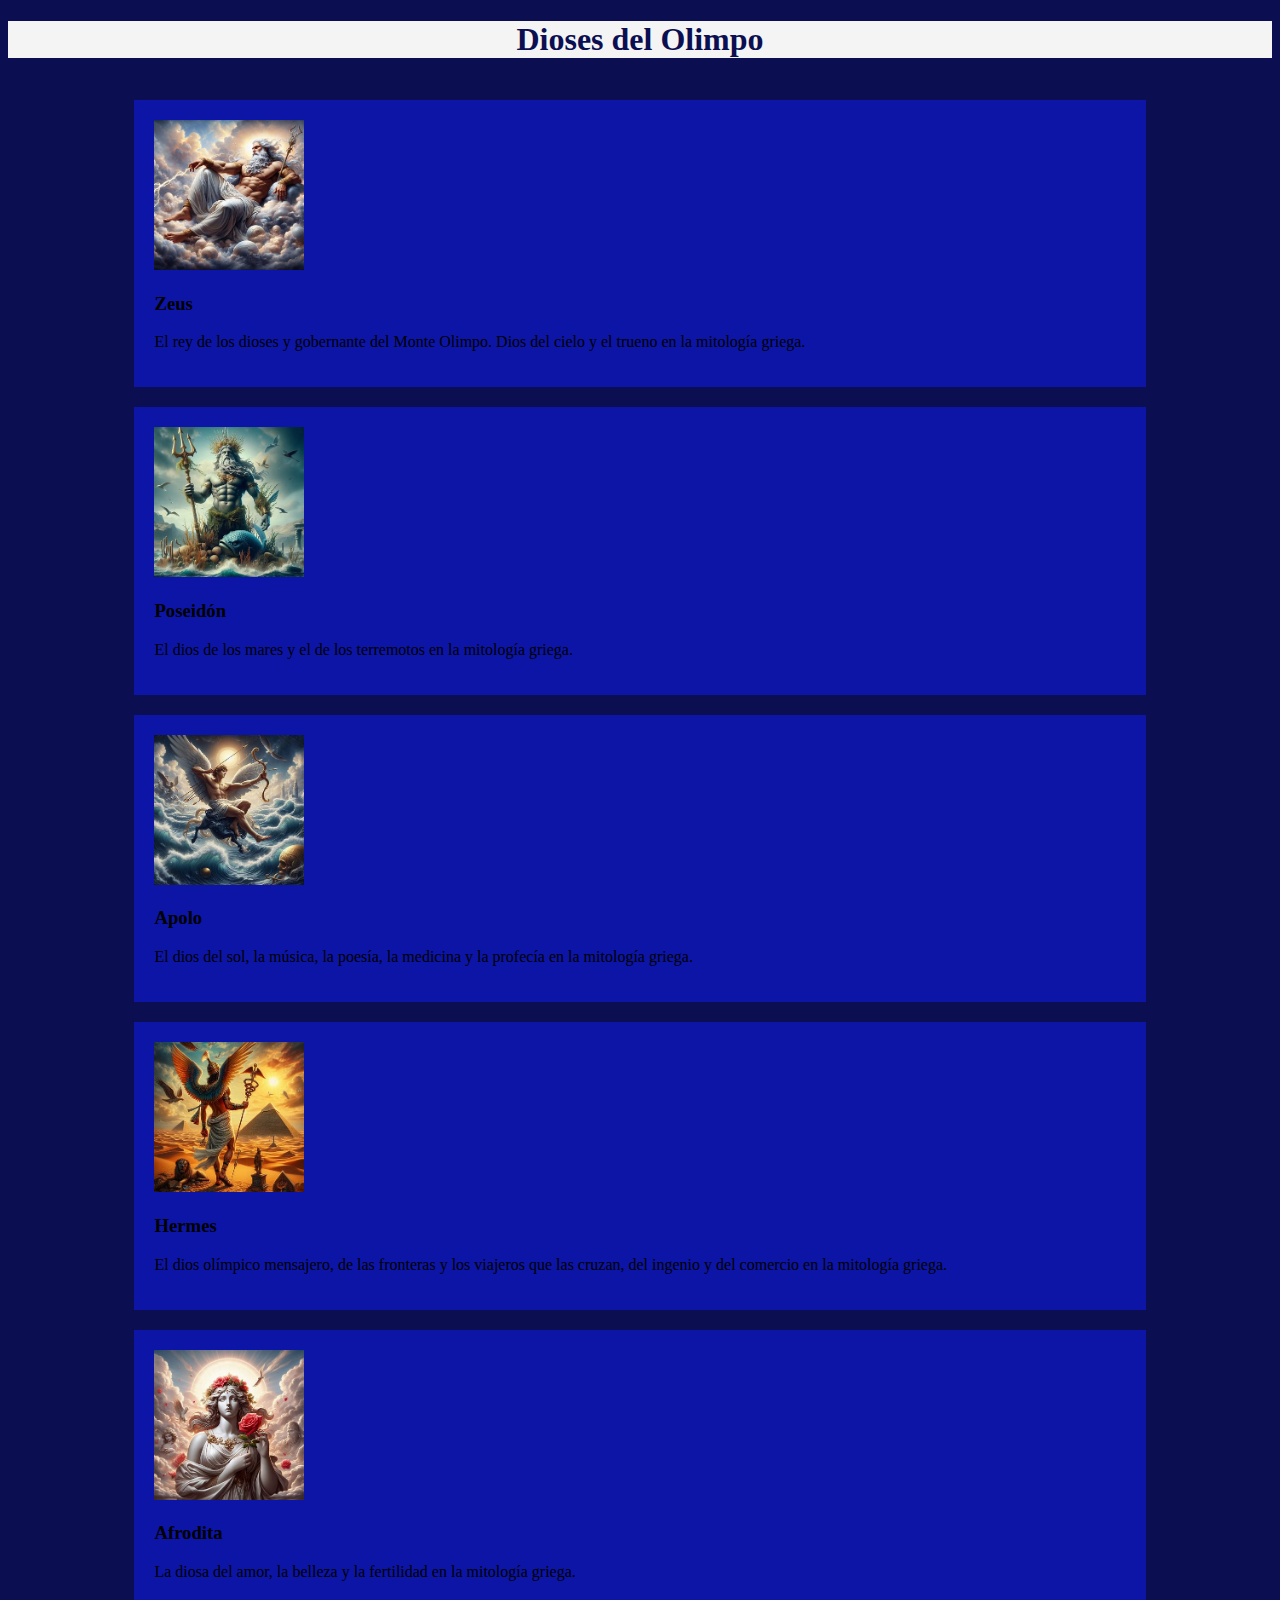
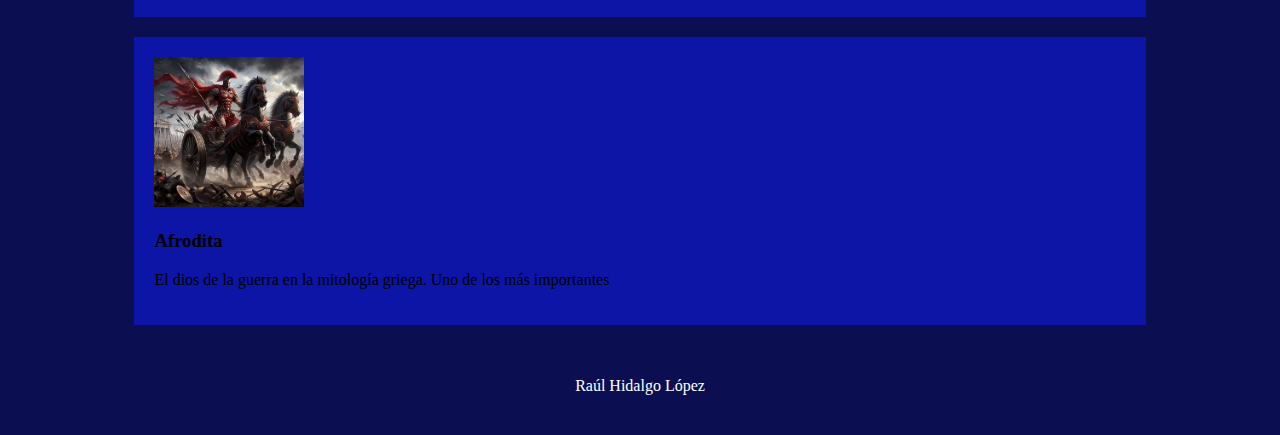
==== index.html @ 243a0a06 "Update index.html" ====
<!DOCTYPE html>
			
<head>
<meta charset="UTF-8">
<link rel="stylesheet" type='text/css' href="css/estilos.css">
<link rel='icon' type='img/png' href='figuras/logo_moliere.png'>

<title>Dioses del Olimpo</title>

</head>
<body>

<div class="header">
  <h1>Dioses del Olimpo</h1>
</div>

<div class="container">
	
  <!-- Tarjeta para Zeus -->
  <div class="card">
    <img src="figuras/zeus.jpg">
    <h3>Zeus</h3>
    <p>El rey de los dioses y gobernante del Monte Olimpo. Dios del cielo y el trueno en la mitología griega.</p>
  </div>
  
  <!-- Tarjeta para Poseidón -->
  <div class="card">
    <img src="figuras/poseidon.jpg" >
    <h3>Poseidón</h3>
    <p>El dios de los mares y el de los terremotos en la mitología griega.</p>
  </div>
  
   <!-- Tarjeta para Apolo -->
  <div class="card">
    <img src="figuras/apolo.jpg" >
    <h3>Apolo</h3>
    <p>El dios del sol, la música, la poesía, la medicina y la profecía en la mitología griega.</p>
  </div>

    <!-- Tarjeta para Hermes -->
  <div class="card">
    <img src="figuras/hermes.jpg" >
    <h3>Hermes</h3>
    <p>El dios olímpico mensajero, de las fronteras y los viajeros que las cruzan, del ingenio y del comercio en la mitología griega.</p>
  </div>
	
    <!-- Tarjeta para Afrodita -->
  <div class="card">
    <img src="figuras/afrodita.jpg" >
    <h3>Afrodita</h3>
    <p>La diosa del amor, la belleza y la fertilidad en la mitología griega.</p>
  </div>

    <!-- Tarjeta para Ares -->
  <div class="card">
    <img src="figuras/ares.jpg" >
    <h3>Afrodita</h3>
    <p>El dios de la guerra en la mitología griega. Uno de los más importantes</p>
  </div>

	
<div class="footer">
  <p>Raúl Hidalgo López</p>
</div>

</body>
</html>
---- css/estilos.css ----
body {
  background-color: #0b0f52;
}

.header { background-color: #f4f4f4; color: #0b0f52; text-align: center;}

.container { width: 80%; margin: auto; overflow: hidden; }

.card { background: #0D15A6; padding: 20px; margin-top: 20px; }

.card img { width: width:200px; height:150px; }

.footer { background-color: #0b0f52; color: white; text-align: center; padding: 1em; margin-top: 20px; }
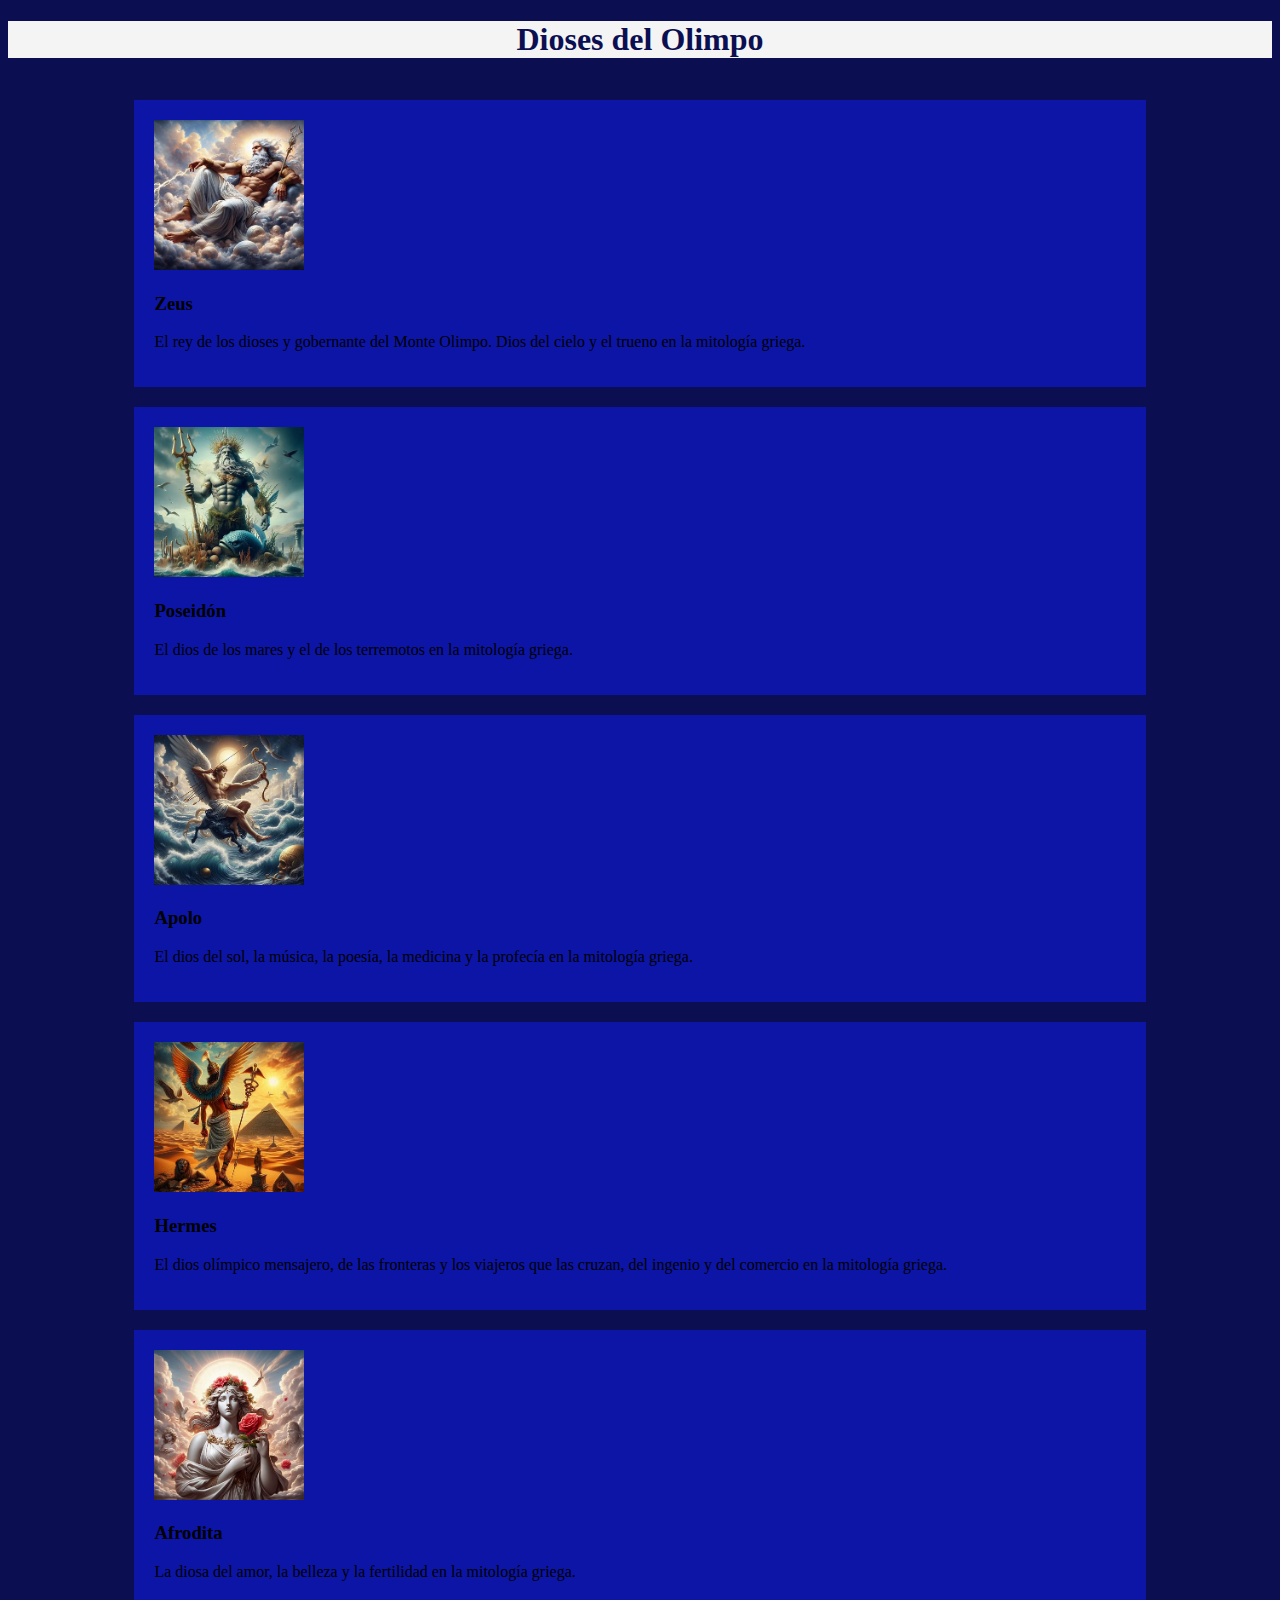
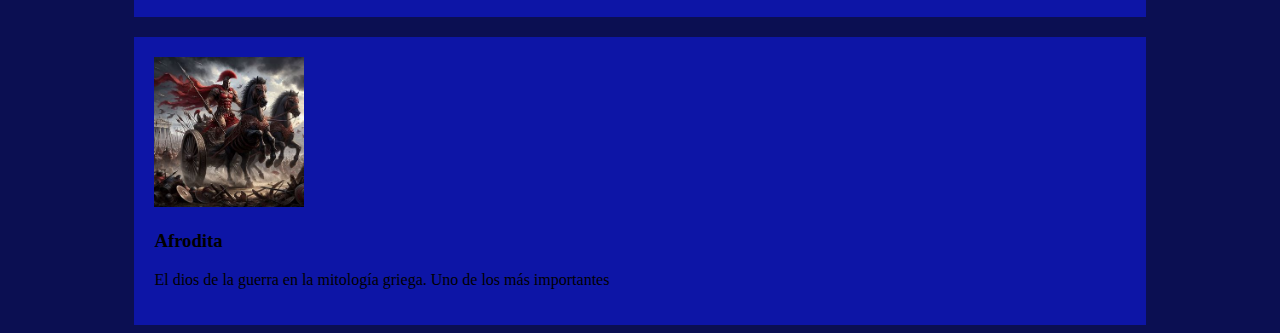
==== commit 28f12a9b: "Update index.html" ====
--- a/index.html
+++ b/index.html
@@ -59,9 +59,6 @@
   </div>
 
 	
-<div class="footer">
-  <p>Raúl Hidalgo López</p>
-</div>
 
 </body>
 </html>
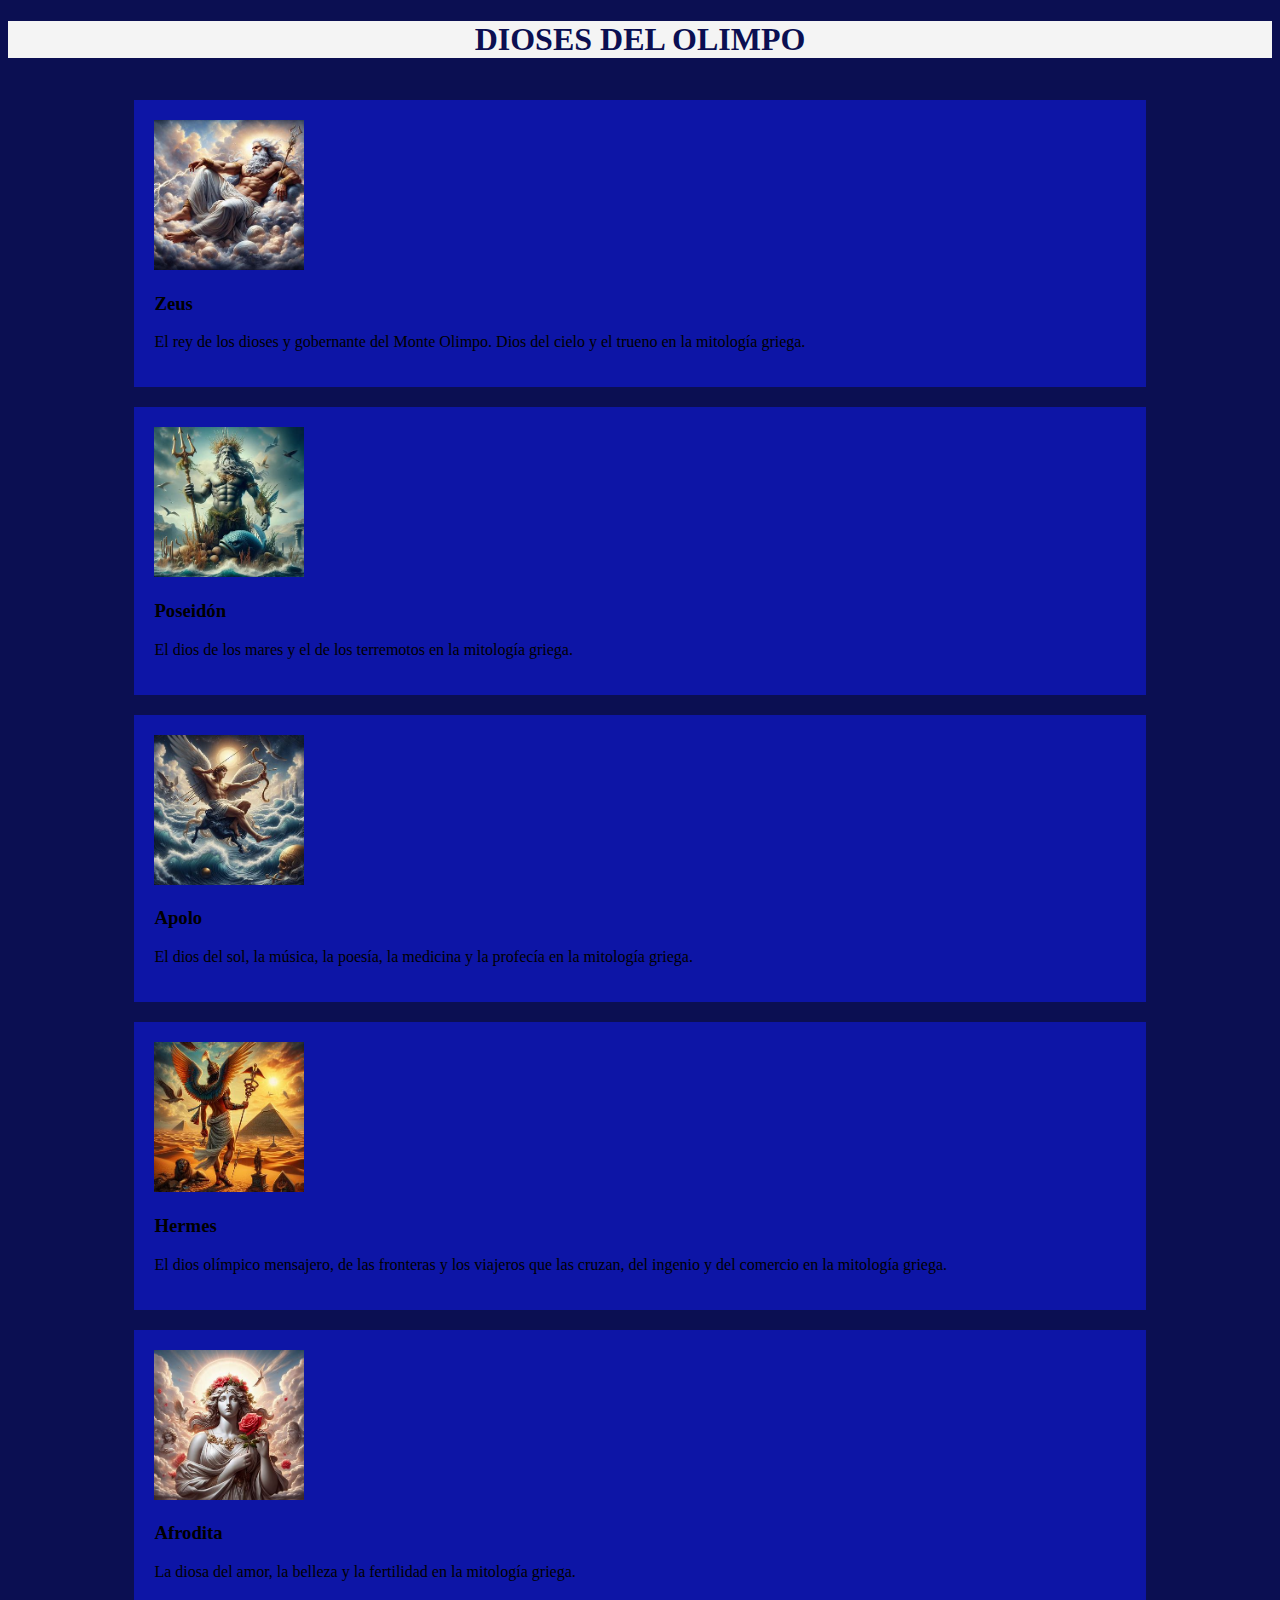
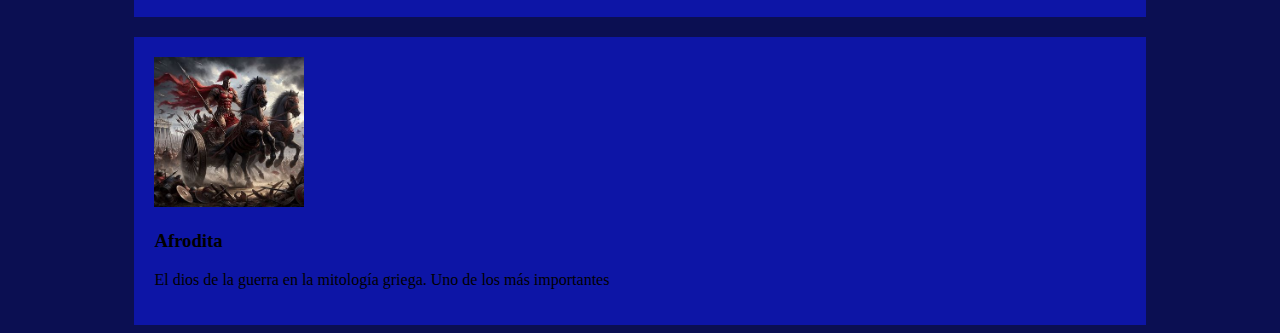
==== commit c180e2eb: "Update index.html" ====
--- a/index.html
+++ b/index.html
@@ -11,7 +11,7 @@
 <body>
 
 <div class="header">
-  <h1>Dioses del Olimpo</h1>
+  <h1>DIOSES DEL OLIMPO</h1>
 </div>
 
 <div class="container">
--- a/css/estilos.css
+++ b/css/estilos.css
@@ -9,5 +9,3 @@
 .card { background: #0D15A6; padding: 20px; margin-top: 20px; }
 
 .card img { width: width:200px; height:150px; }
-
-.footer { background-color: #0b0f52; color: white; text-align: center; padding: 1em; margin-top: 20px; }
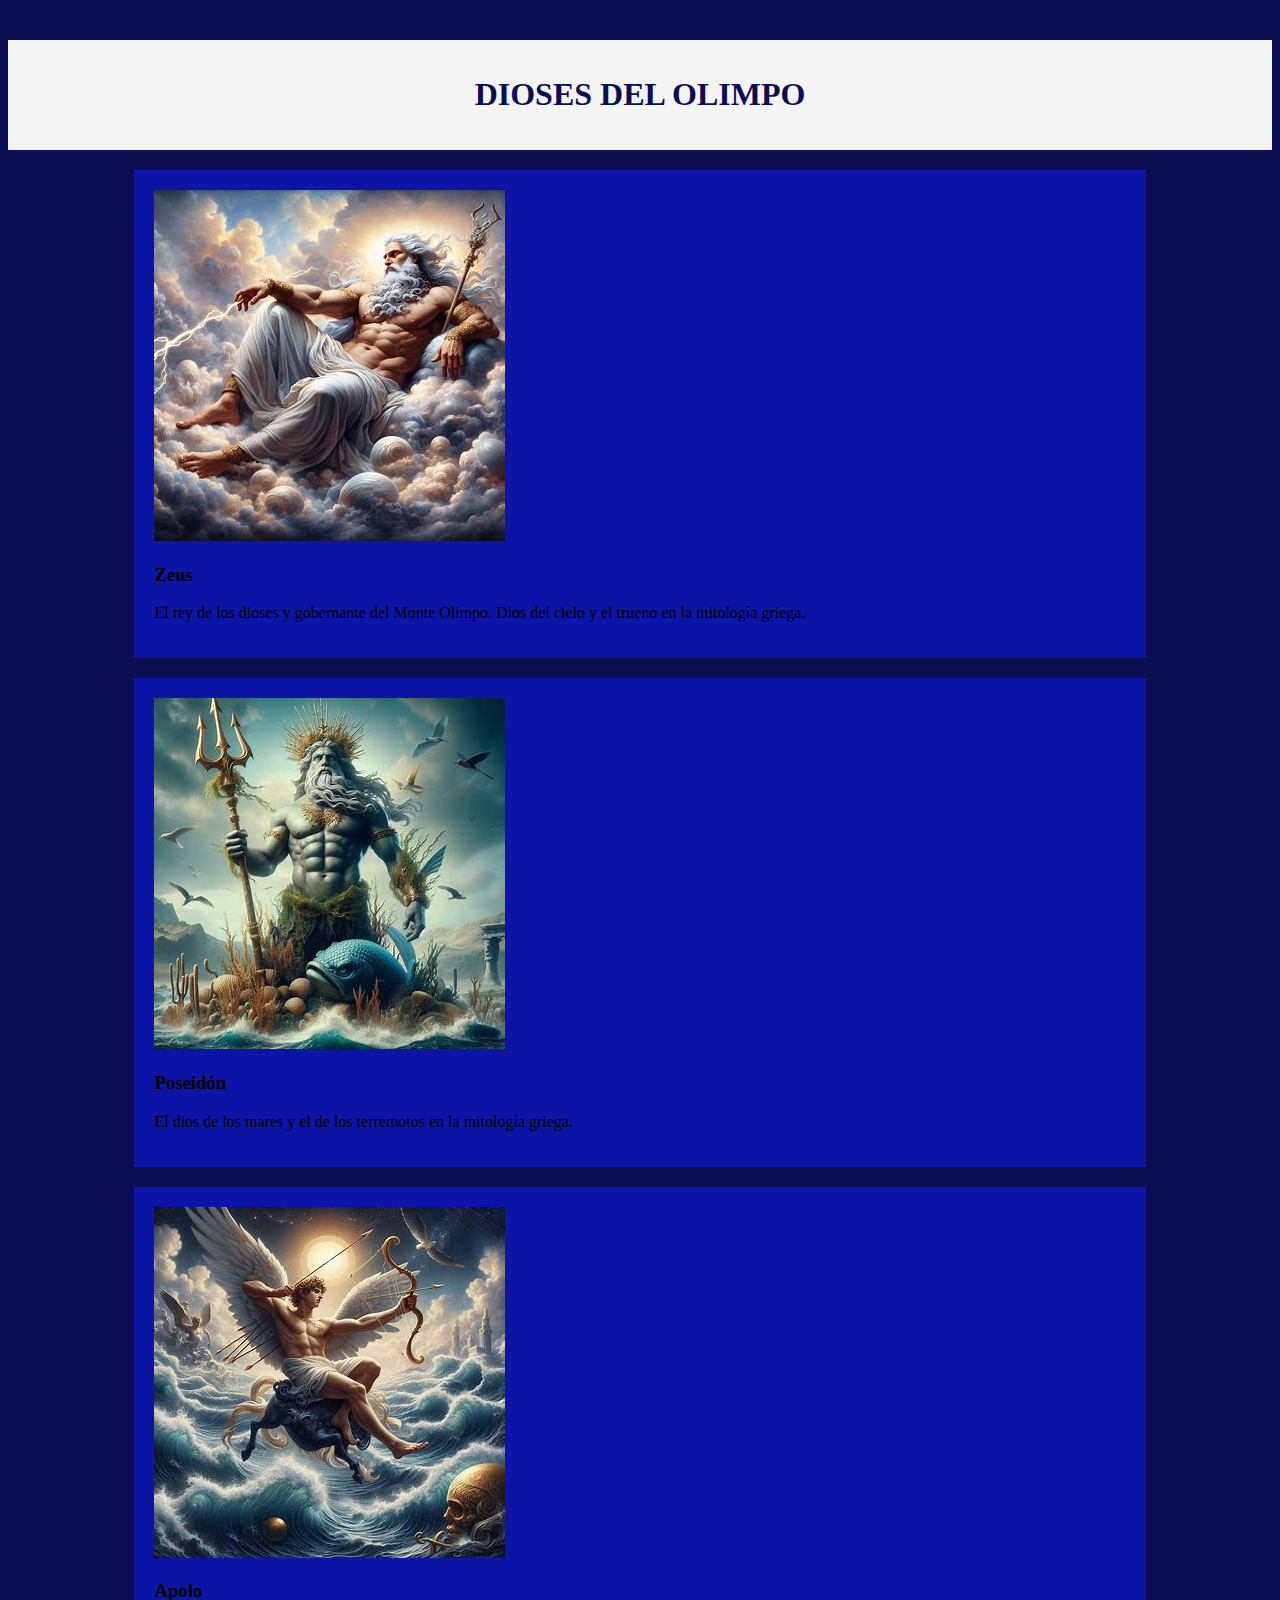
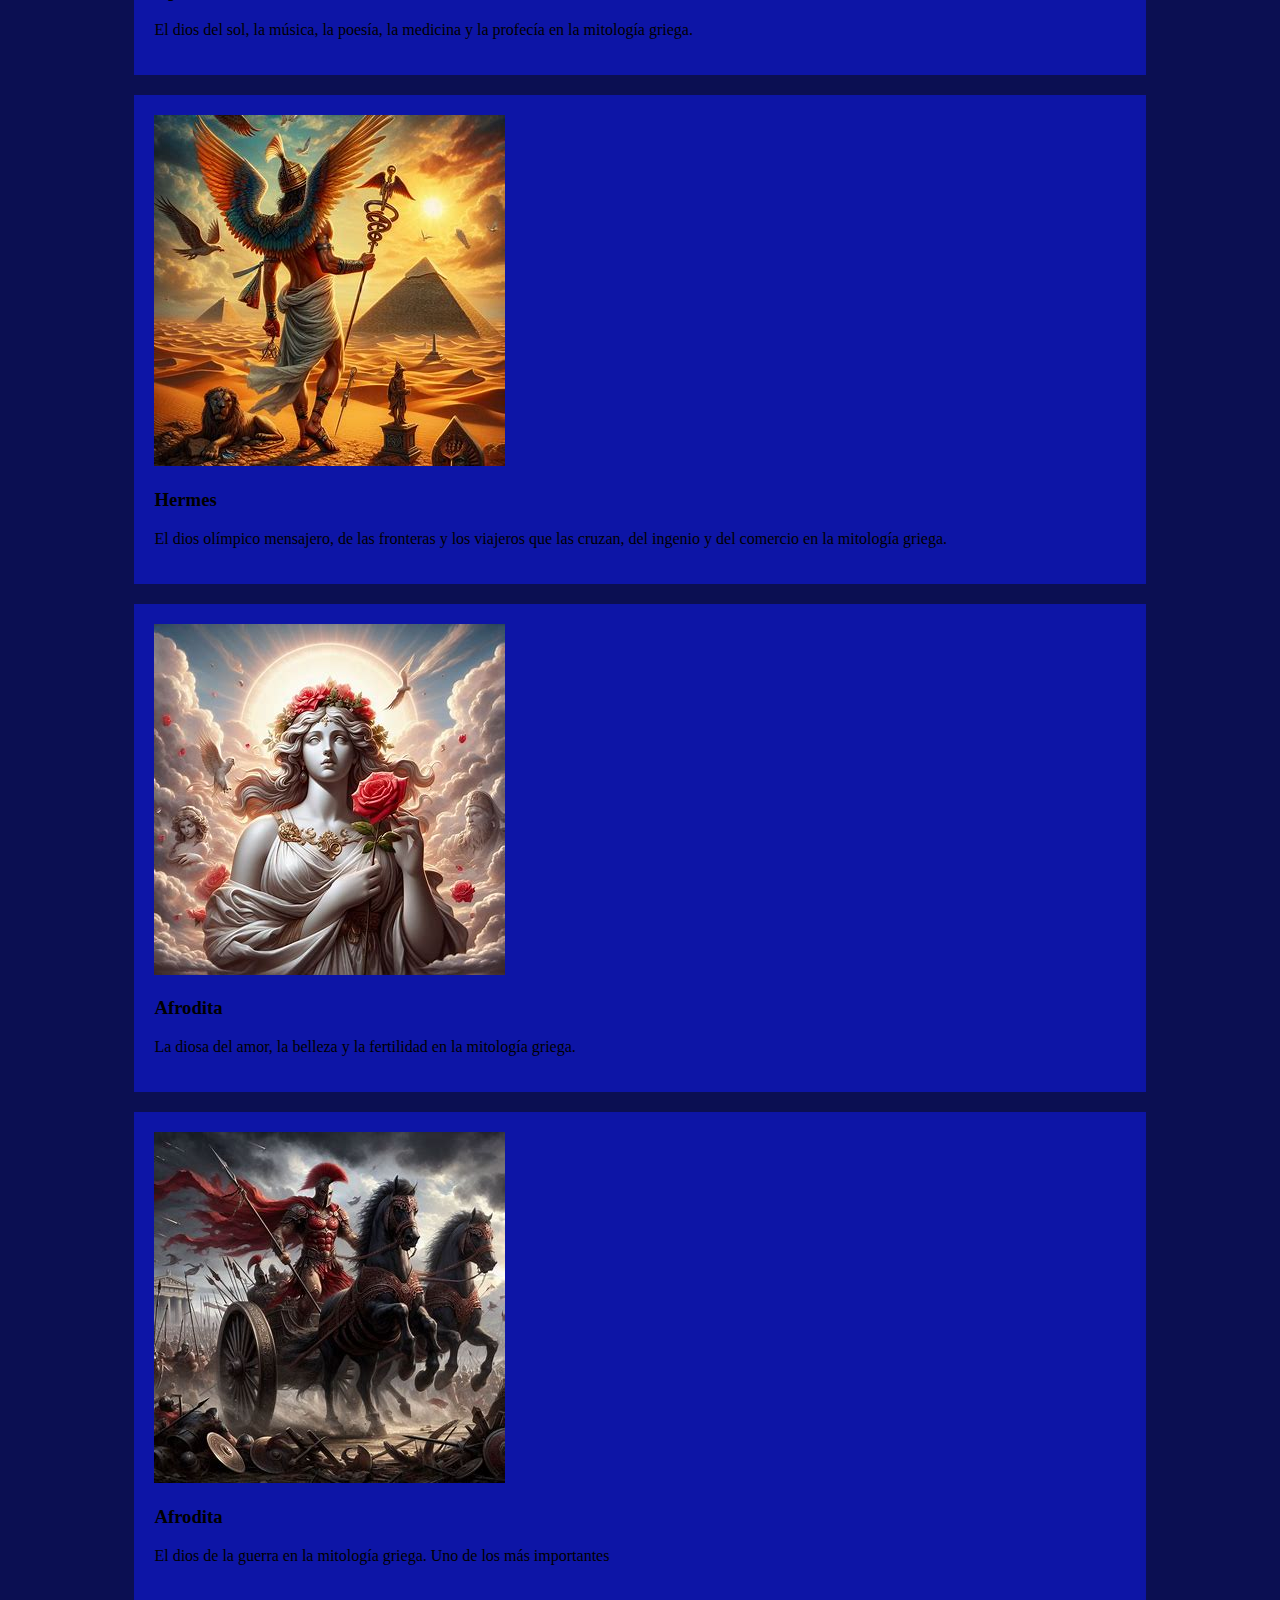
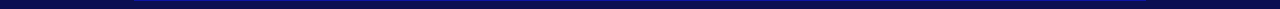
==== commit 6da9a953: "Update index.html" ====
--- a/index.html
+++ b/index.html
@@ -18,7 +18,7 @@
 	
   <!-- Tarjeta para Zeus -->
   <div class="card">
-    <img src="figuras/zeus.jpg">
+    <a href="html/zeus.html"><img src="figuras/zeus.jpg"></a>
     <h3>Zeus</h3>
     <p>El rey de los dioses y gobernante del Monte Olimpo. Dios del cielo y el trueno en la mitología griega.</p>
   </div>
--- a/css/estilos.css
+++ b/css/estilos.css
@@ -2,10 +2,10 @@
   background-color: #0b0f52;
 }
 
-.header { background-color: #f4f4f4; color: #0b0f52; text-align: center;}
+.header { background-color: #f4f4f4; color: #0b0f52; text-align: center; padding: 15px; margin-top: 40px;}
 
 .container { width: 80%; margin: auto; overflow: hidden; }
 
 .card { background: #0D15A6; padding: 20px; margin-top: 20px; }
 
-.card img { width: width:200px; height:150px; }
+.cardimg { width:200px; height:150px; }
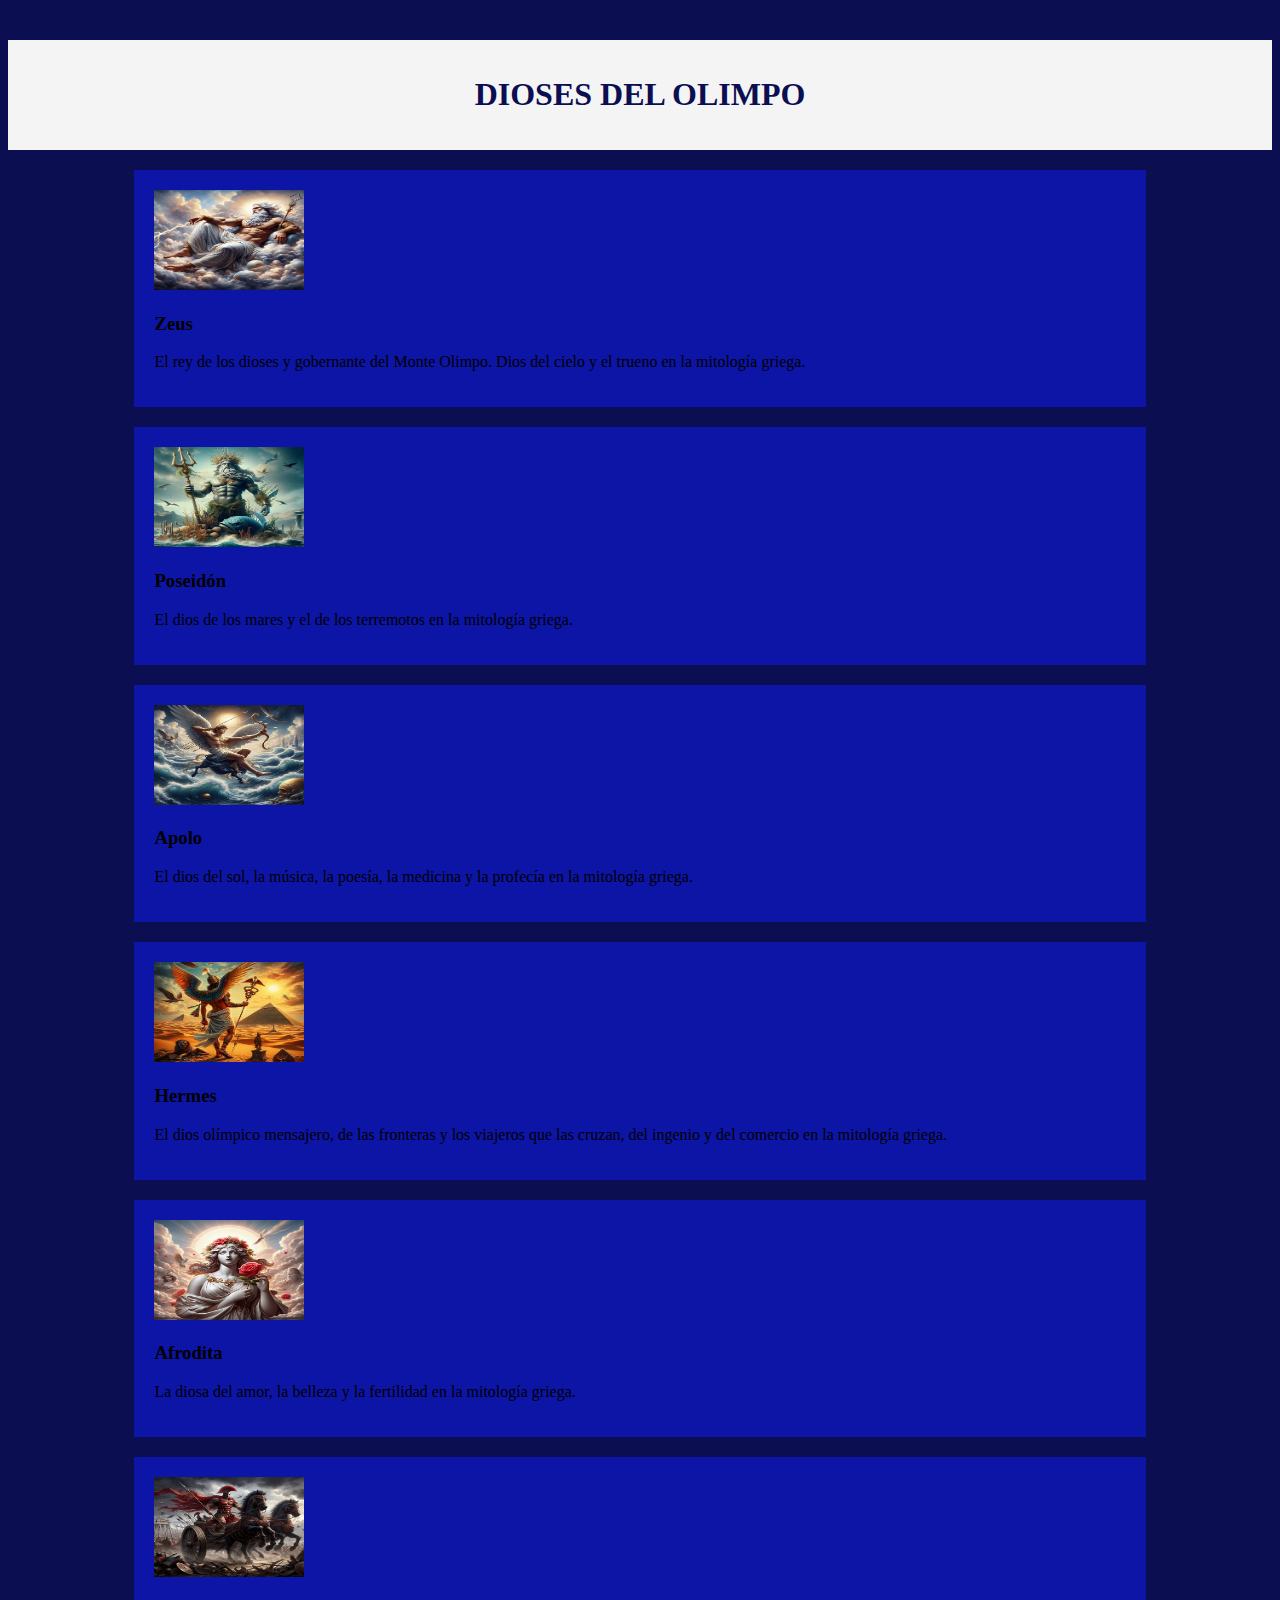
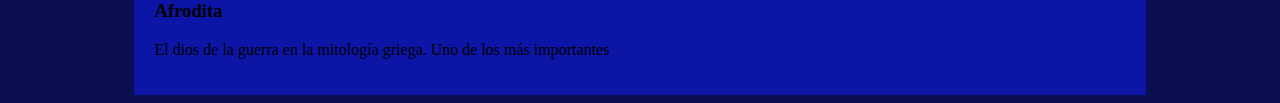
==== commit b3e2345b: "Update index.html" ====
--- a/index.html
+++ b/index.html
@@ -18,42 +18,42 @@
 	
   <!-- Tarjeta para Zeus -->
   <div class="card">
-    <a href="html/zeus.html"><img src="figuras/zeus.jpg"></a>
+    <a href="html/zeus.html"><img class="cardimg" src="figuras/zeus.jpg"></a>
     <h3>Zeus</h3>
     <p>El rey de los dioses y gobernante del Monte Olimpo. Dios del cielo y el trueno en la mitología griega.</p>
   </div>
   
   <!-- Tarjeta para Poseidón -->
   <div class="card">
-    <img src="figuras/poseidon.jpg" >
+    <a href="html/poseidon.html"><img class="cardimg" src="figuras/poseidon.jpg" ></a>
     <h3>Poseidón</h3>
     <p>El dios de los mares y el de los terremotos en la mitología griega.</p>
   </div>
   
    <!-- Tarjeta para Apolo -->
   <div class="card">
-    <img src="figuras/apolo.jpg" >
+    <a href="html/apolo.html"><img class="cardimg" src="figuras/apolo.jpg" ></a>
     <h3>Apolo</h3>
     <p>El dios del sol, la música, la poesía, la medicina y la profecía en la mitología griega.</p>
   </div>
 
     <!-- Tarjeta para Hermes -->
   <div class="card">
-    <img src="figuras/hermes.jpg" >
+    <a href="html/hermes.html"><img class="cardimg" src="figuras/hermes.jpg" ></a>
     <h3>Hermes</h3>
     <p>El dios olímpico mensajero, de las fronteras y los viajeros que las cruzan, del ingenio y del comercio en la mitología griega.</p>
   </div>
 	
     <!-- Tarjeta para Afrodita -->
   <div class="card">
-    <img src="figuras/afrodita.jpg" >
+   <a href="html/afrodita.html"><img class="cardimg" src="figuras/afrodita.jpg" ></a>
     <h3>Afrodita</h3>
     <p>La diosa del amor, la belleza y la fertilidad en la mitología griega.</p>
   </div>
 
     <!-- Tarjeta para Ares -->
   <div class="card">
-    <img src="figuras/ares.jpg" >
+    <a href="html/ares.html"><img class="cardimg" src="figuras/ares.jpg" ></a>
     <h3>Afrodita</h3>
     <p>El dios de la guerra en la mitología griega. Uno de los más importantes</p>
   </div>
--- a/css/estilos.css
+++ b/css/estilos.css
@@ -8,4 +8,4 @@
 
 .card { background: #0D15A6; padding: 20px; margin-top: 20px; }
 
-.cardimg { width:200px; height:150px; }
+.cardimg { width:150px; height:100px; }
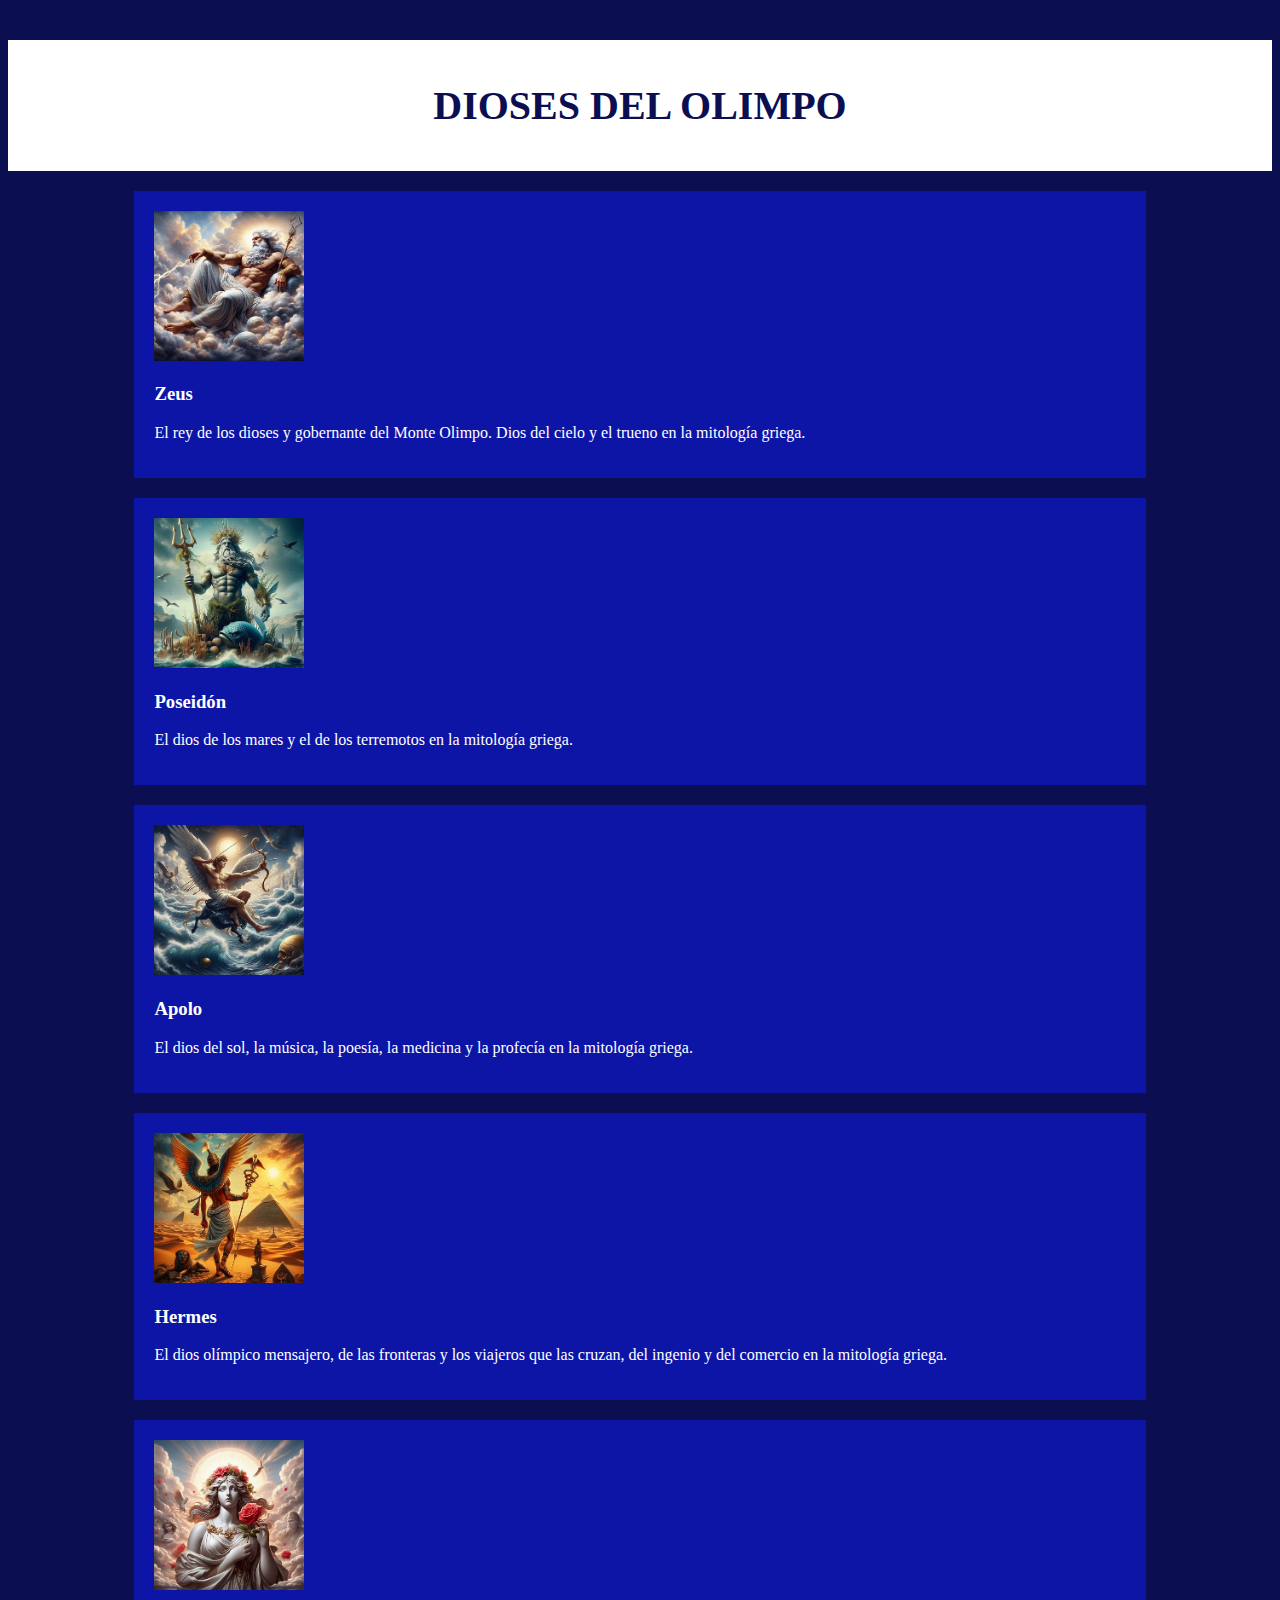
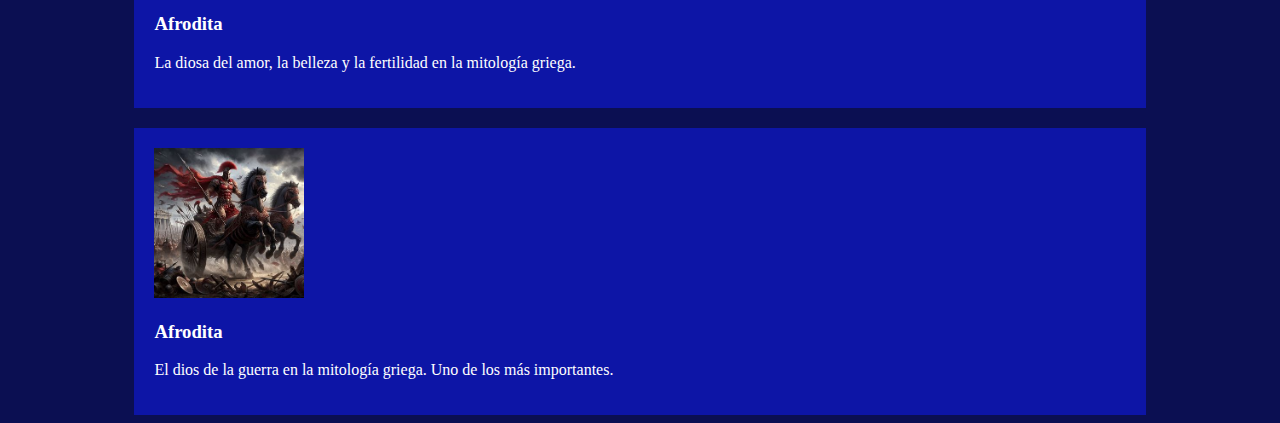
==== commit 25fbbeb3: "Update index.html" ====
--- a/index.html
+++ b/index.html
@@ -55,7 +55,7 @@
   <div class="card">
     <a href="html/ares.html"><img class="cardimg" src="figuras/ares.jpg" ></a>
     <h3>Afrodita</h3>
-    <p>El dios de la guerra en la mitología griega. Uno de los más importantes</p>
+    <p>El dios de la guerra en la mitología griega. Uno de los más importantes.</p>
   </div>
 
 	
--- a/css/estilos.css
+++ b/css/estilos.css
@@ -2,10 +2,25 @@
   background-color: #0b0f52;
 }
 
-.header { background-color: #f4f4f4; color: #0b0f52; text-align: center; padding: 15px; margin-top: 40px;}
+.header { 
+  background-color: #ffffff;
+  color: #0b0f52;
+  text-align: center;
+  padding: 15px;
+  margin-top: 40px;
+  font-size: 20px;
+}
 
 .container { width: 80%; margin: auto; overflow: hidden; }
 
-.card { background: #0D15A6; padding: 20px; margin-top: 20px; }
+.card {
+  background: #0D15A6;
+  padding: 20px;
+  margin-top: 20px;
+  color: #ffffff;
+}
 
-.cardimg { width:150px; height:100px; }
+.cardimg { 
+  width:150px;
+  height:150px;
+}
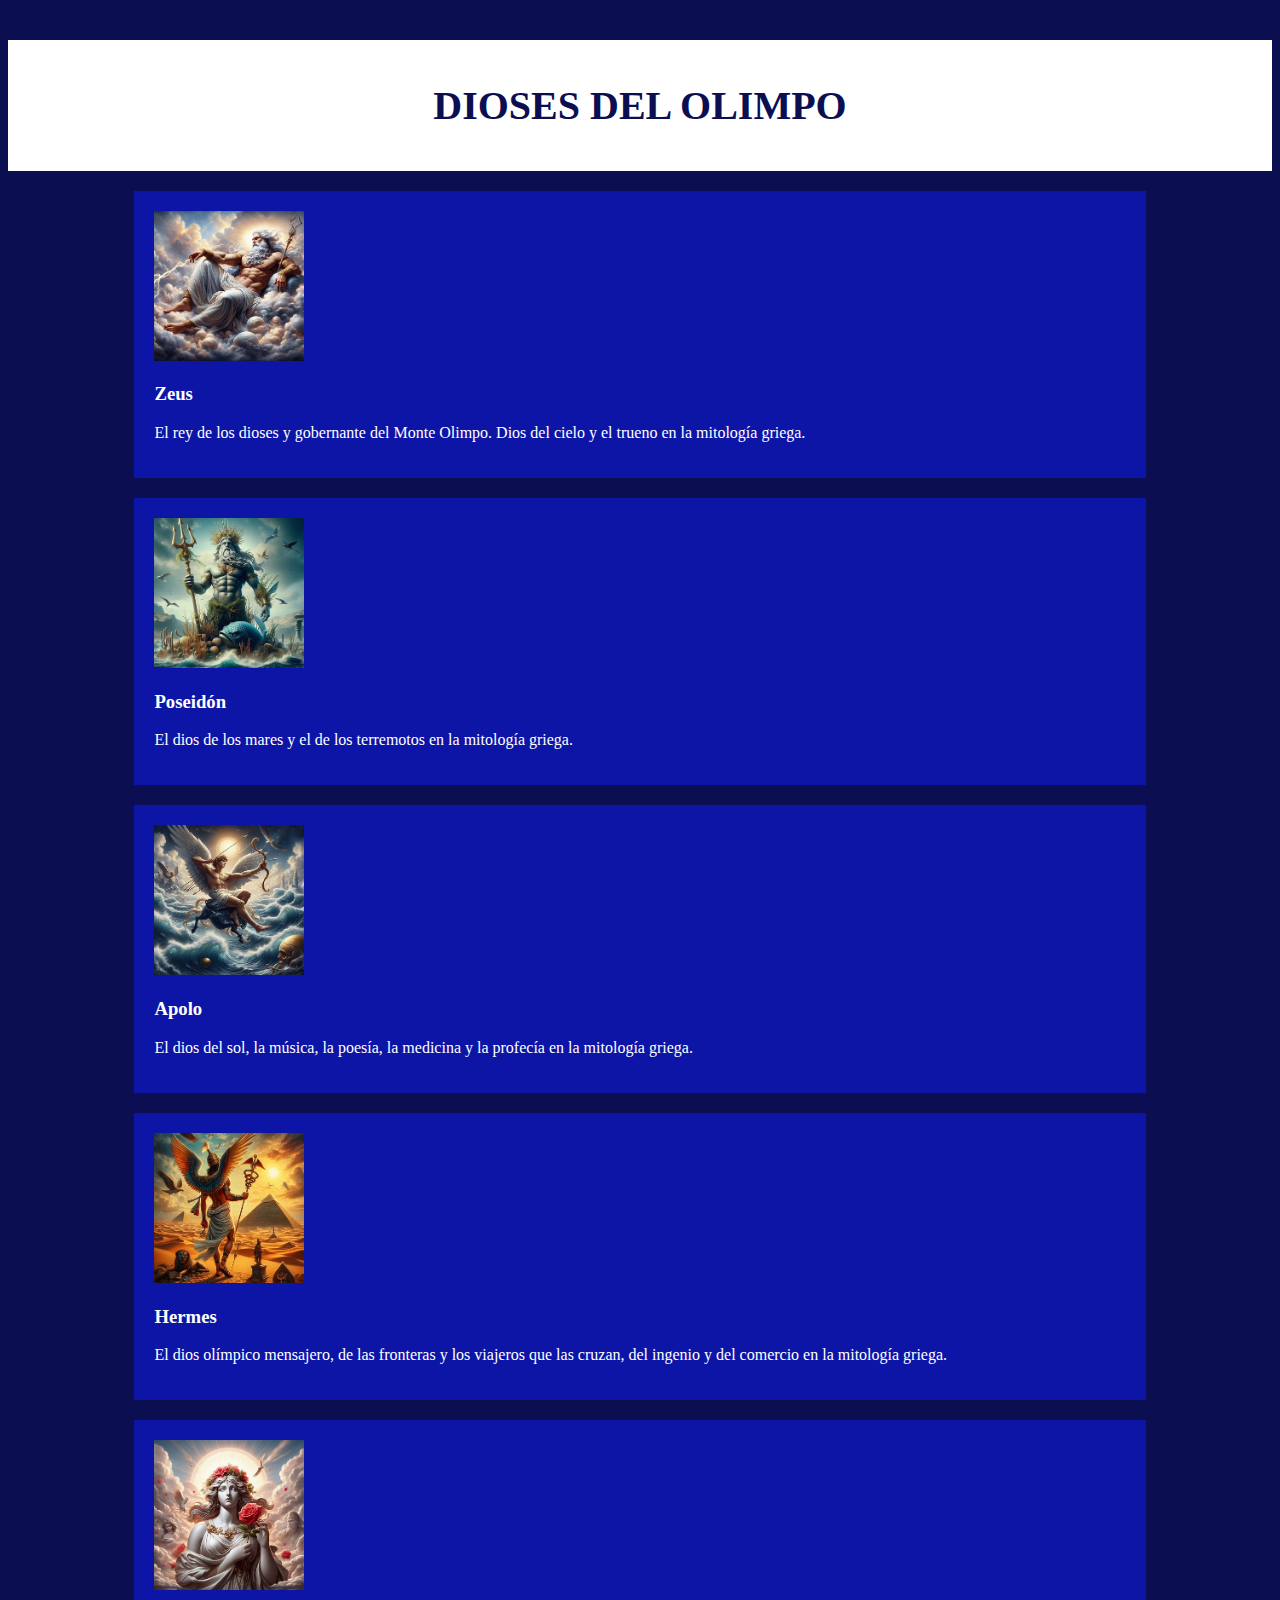
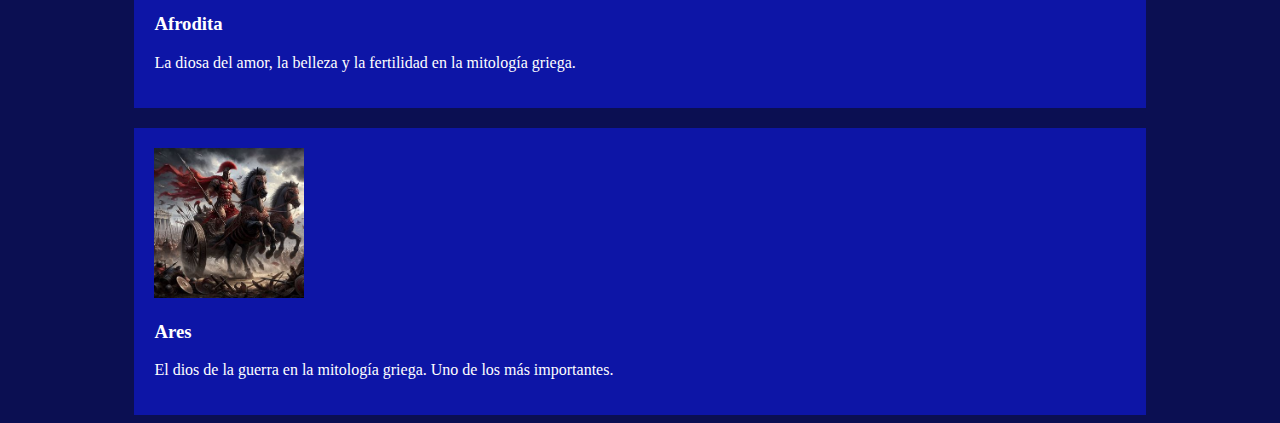
==== commit 3a472da8: "Update index.html" ====
--- a/index.html
+++ b/index.html
@@ -54,7 +54,7 @@
     <!-- Tarjeta para Ares -->
   <div class="card">
     <a href="html/ares.html"><img class="cardimg" src="figuras/ares.jpg" ></a>
-    <h3>Afrodita</h3>
+    <h3>Ares</h3>
     <p>El dios de la guerra en la mitología griega. Uno de los más importantes.</p>
   </div>
 
